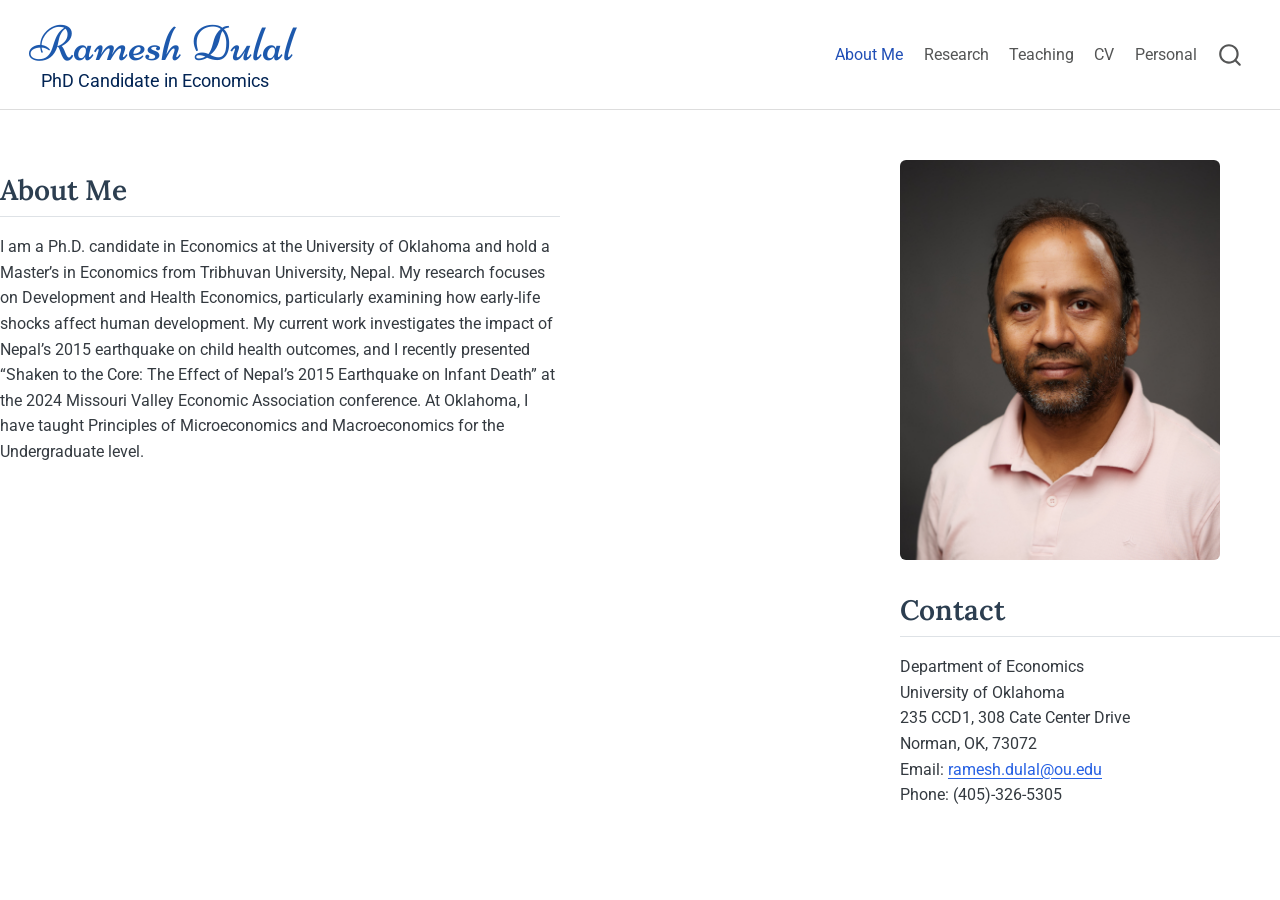
==== docs/index.html @ 03450bad "files" ====
<!DOCTYPE html>
<html xmlns="http://www.w3.org/1999/xhtml" lang="en" xml:lang="en"><head>

<meta charset="utf-8">
<meta name="generator" content="quarto-1.9.37">

<meta name="viewport" content="width=device-width, initial-scale=1.0, user-scalable=yes">


<title>Ramesh Dulal</title>
<style>
/* Default styles provided by pandoc.
** See https://pandoc.org/MANUAL.html#variables-for-html for config info.
*/
code{white-space: pre-wrap;}
span.smallcaps{font-variant: small-caps;}
div.columns{display: flex; gap: min(4vw, 1.5em);}
div.column{flex: auto; overflow-x: auto;}
div.hanging-indent{margin-left: 1.5em; text-indent: -1.5em;}
ul.task-list{list-style: none;}
ul.task-list li input[type="checkbox"] {
  width: 0.8em;
  margin: 0 0.8em 0.2em -1em; /* quarto-specific, see https://github.com/quarto-dev/quarto-cli/issues/4556 */ 
  vertical-align: middle;
}
</style>


<script src="site_libs/quarto-nav/quarto-nav.js"></script>
<script src="site_libs/quarto-nav/headroom.min.js"></script>
<script src="site_libs/clipboard/clipboard.min.js"></script>
<script src="site_libs/quarto-search/autocomplete.umd.js"></script>
<script src="site_libs/quarto-search/fuse.min.js"></script>
<script src="site_libs/quarto-search/quarto-search.js"></script>
<meta name="quarto:offset" content="./">
<script src="site_libs/quarto-html/quarto.js" type="module"></script>
<script src="site_libs/quarto-html/tabsets/tabsets.js" type="module"></script>
<script src="site_libs/quarto-html/popper.min.js"></script>
<script src="site_libs/quarto-html/tippy.umd.min.js"></script>
<script src="site_libs/quarto-html/anchor.min.js"></script>
<link href="site_libs/quarto-html/tippy.css" rel="stylesheet">
<link href="site_libs/quarto-html/quarto-syntax-highlighting-7f8f88aac4f3542376d5c11b86a4c14d.css" rel="stylesheet" id="quarto-text-highlighting-styles">
<script src="site_libs/bootstrap/bootstrap.min.js"></script>
<link href="site_libs/bootstrap/bootstrap-icons.css" rel="stylesheet">
<link href="site_libs/bootstrap/bootstrap-158031087360bce0ff56dc785ce39e06.min.css" rel="stylesheet" append-hash="true" id="quarto-bootstrap" data-mode="light">
<script id="quarto-search-options" type="application/json">{
  "location": "navbar",
  "copy-button": false,
  "collapse-after": 3,
  "panel-placement": "end",
  "type": "overlay",
  "limit": 50,
  "keyboard-shortcut": [
    "f",
    "/",
    "s"
  ],
  "show-item-context": false,
  "language": {
    "search-no-results-text": "No results",
    "search-matching-documents-text": "matching documents",
    "search-copy-link-title": "Copy link to search",
    "search-hide-matches-text": "Hide additional matches",
    "search-more-match-text": "more match in this document",
    "search-more-matches-text": "more matches in this document",
    "search-clear-button-title": "Clear",
    "search-text-placeholder": "",
    "search-detached-cancel-button-title": "Cancel",
    "search-submit-button-title": "Submit",
    "search-label": "Search"
  }
}</script>


<link rel="stylesheet" href="style.css">
</head>

<body class="nav-fixed fullcontent quarto-light">

<div id="quarto-search-results"></div>
  <header id="quarto-header" class="headroom fixed-top">
    <nav class="navbar navbar-expand-lg " data-bs-theme="dark">
      <div class="navbar-container container-fluid">
      <div class="navbar-brand-container mx-auto">
    <a class="navbar-brand" href="./index.html">
    <span class="navbar-title">Ramesh Dulal</span>
    </a>
  </div>
            <div id="quarto-search" class="" title="Search"></div>
          <button class="navbar-toggler" type="button" data-bs-toggle="collapse" data-bs-target="#navbarCollapse" aria-controls="navbarCollapse" role="menu" aria-expanded="false" aria-label="Toggle navigation" onclick="if (window.quartoToggleHeadroom) { window.quartoToggleHeadroom(); }">
  <span class="navbar-toggler-icon"></span>
</button>
          <div class="collapse navbar-collapse" id="navbarCollapse">
            <ul class="navbar-nav navbar-nav-scroll ms-auto">
  <li class="nav-item">
    <a class="nav-link active" href="./index.html" aria-current="page"> 
<span class="menu-text">About Me</span></a>
  </li>  
  <li class="nav-item">
    <a class="nav-link" href="./research.html"> 
<span class="menu-text">Research</span></a>
  </li>  
  <li class="nav-item">
    <a class="nav-link" href="./teaching.html"> 
<span class="menu-text">Teaching</span></a>
  </li>  
  <li class="nav-item">
    <a class="nav-link" href="./cv.html"> 
<span class="menu-text">CV</span></a>
  </li>  
  <li class="nav-item">
    <a class="nav-link" href="./personal.html"> 
<span class="menu-text">Personal</span></a>
  </li>  
</ul>
          </div> <!-- /navcollapse -->
            <div class="quarto-navbar-tools">
</div>
      </div> <!-- /container-fluid -->
    </nav>
</header>
<!-- content -->
<div id="quarto-content" class="quarto-container page-columns page-rows-contents page-layout-article page-navbar">
<!-- sidebar -->
<!-- margin-sidebar -->
    
<!-- main -->
<main class="content" id="quarto-document-content"><header id="title-block-header" class="quarto-title-block"></header>




<div class="home-grid">
<section id="about-me" class="level2 about-section">
<h2 class="anchored" data-anchor-id="about-me">About Me</h2>
<p>I am a Ph.D.&nbsp;candidate in Economics at the University of Oklahoma and hold a Master’s in Economics from Tribhuvan University, Nepal. My research focuses on Development and Health Economics, particularly examining how early-life shocks affect human development. My current work investigates the impact of Nepal’s 2015 earthquake on child health outcomes, and I recently presented “Shaken to the Core: The Effect of Nepal’s 2015 Earthquake on Infant Death” at the 2024 Missouri Valley Economic Association conference. At Oklahoma, I have taught Principles of Microeconomics and Macroeconomics for the Undergraduate level.</p>
</section>
<div class="profile-section">
<p><img src="images/profile.jpg" class="profile-photo img-fluid"></p>
<section id="contact" class="level2">
<h2 class="anchored" data-anchor-id="contact">Contact</h2>
<p>Department of Economics<br>
University of Oklahoma<br>
235 CCD1, 308 Cate Center Drive<br>
Norman, OK, 73072<br>
Email: <a href="mailto:ramesh.dulal@ou.edu">ramesh.dulal@ou.edu</a><br>
Phone: (405)-326-5305</p>
</section>
</div>
</div>



</main> <!-- /main -->
<script id="quarto-html-after-body" type="application/javascript">
  window.document.addEventListener("DOMContentLoaded", function (event) {
    const icon = "";
    const anchorJS = new window.AnchorJS();
    anchorJS.options = {
      placement: 'right',
      icon: icon
    };
    anchorJS.add('.anchored');
    const isCodeAnnotation = (el) => {
      for (const clz of el.classList) {
        if (clz.startsWith('code-annotation-')) {                     
          return true;
        }
      }
      return false;
    }
    const onCopySuccess = function(e) {
      // button target
      const button = e.trigger;
      // don't keep focus
      button.blur();
      // flash "checked"
      button.classList.add('code-copy-button-checked');
      var currentTitle = button.getAttribute("title");
      button.setAttribute("title", "Copied!");
      let tooltip;
      if (window.bootstrap) {
        button.setAttribute("data-bs-toggle", "tooltip");
        button.setAttribute("data-bs-placement", "left");
        button.setAttribute("data-bs-title", "Copied!");
        tooltip = new bootstrap.Tooltip(button, 
          { trigger: "manual", 
            customClass: "code-copy-button-tooltip",
            offset: [0, -8]});
        tooltip.show();    
      }
      setTimeout(function() {
        if (tooltip) {
          tooltip.hide();
          button.removeAttribute("data-bs-title");
          button.removeAttribute("data-bs-toggle");
          button.removeAttribute("data-bs-placement");
        }
        button.setAttribute("title", currentTitle);
        button.classList.remove('code-copy-button-checked');
      }, 1000);
      // clear code selection
      e.clearSelection();
    }
    const getTextToCopy = function(trigger) {
      const outerScaffold = trigger.parentElement.cloneNode(true);
      const codeEl = outerScaffold.querySelector('code');
      for (const childEl of codeEl.children) {
        if (isCodeAnnotation(childEl)) {
          childEl.remove();
        }
      }
      return codeEl.innerText;
    }
    const clipboard = new window.ClipboardJS('.code-copy-button:not([data-in-quarto-modal])', {
      text: getTextToCopy
    });
    clipboard.on('success', onCopySuccess);
    if (window.document.getElementById('quarto-embedded-source-code-modal')) {
      const clipboardModal = new window.ClipboardJS('.code-copy-button[data-in-quarto-modal]', {
        text: getTextToCopy,
        container: window.document.getElementById('quarto-embedded-source-code-modal')
      });
      clipboardModal.on('success', onCopySuccess);
    }
      var localhostRegex = new RegExp(/^(?:http|https):\/\/localhost\:?[0-9]*\//);
      var mailtoRegex = new RegExp(/^mailto:/);
        var filterRegex = new RegExp('/' + window.location.host + '/');
      var isInternal = (href) => {
          return filterRegex.test(href) || localhostRegex.test(href) || mailtoRegex.test(href);
      }
      // Inspect non-navigation links and adorn them if external
     var links = window.document.querySelectorAll('a[href]:not(.nav-link):not(.navbar-brand):not(.toc-action):not(.sidebar-link):not(.sidebar-item-toggle):not(.pagination-link):not(.no-external):not([aria-hidden]):not(.dropdown-item):not(.quarto-navigation-tool):not(.about-link)');
      for (var i=0; i<links.length; i++) {
        const link = links[i];
        if (!isInternal(link.href)) {
          // undo the damage that might have been done by quarto-nav.js in the case of
          // links that we want to consider external
          if (link.dataset.originalHref !== undefined) {
            link.href = link.dataset.originalHref;
          }
        }
      }
    function tippyHover(el, contentFn, onTriggerFn, onUntriggerFn) {
      const config = {
        allowHTML: true,
        maxWidth: 500,
        delay: 100,
        arrow: false,
        appendTo: function(el) {
            return el.parentElement;
        },
        interactive: true,
        interactiveBorder: 10,
        theme: 'quarto',
        placement: 'bottom-start',
      };
      if (contentFn) {
        config.content = contentFn;
      }
      if (onTriggerFn) {
        config.onTrigger = onTriggerFn;
      }
      if (onUntriggerFn) {
        config.onUntrigger = onUntriggerFn;
      }
      window.tippy(el, config); 
    }
    const noterefs = window.document.querySelectorAll('a[role="doc-noteref"]');
    for (var i=0; i<noterefs.length; i++) {
      const ref = noterefs[i];
      tippyHover(ref, function() {
        // use id or data attribute instead here
        let href = ref.getAttribute('data-footnote-href') || ref.getAttribute('href');
        try { href = new URL(href).hash; } catch {}
        const id = href.replace(/^#\/?/, "");
        const note = window.document.getElementById(id);
        if (note) {
          return note.innerHTML;
        } else {
          return "";
        }
      });
    }
    const xrefs = window.document.querySelectorAll('a.quarto-xref');
    const processXRef = (id, note) => {
      // Strip column container classes
      const stripColumnClz = (el) => {
        el.classList.remove("page-full", "page-columns");
        if (el.children) {
          for (const child of el.children) {
            stripColumnClz(child);
          }
        }
      }
      stripColumnClz(note)
      if (id === null || id.startsWith('sec-')) {
        // Special case sections, only their first couple elements
        const container = document.createElement("div");
        if (note.children && note.children.length > 2) {
          container.appendChild(note.children[0].cloneNode(true));
          for (let i = 1; i < note.children.length; i++) {
            const child = note.children[i];
            if (child.tagName === "P" && child.innerText === "") {
              continue;
            } else {
              container.appendChild(child.cloneNode(true));
              break;
            }
          }
          if (window.Quarto?.typesetMath) {
            window.Quarto.typesetMath(container);
          }
          return container.innerHTML
        } else {
          if (window.Quarto?.typesetMath) {
            window.Quarto.typesetMath(note);
          }
          return note.innerHTML;
        }
      } else {
        // Remove any anchor links if they are present
        const anchorLink = note.querySelector('a.anchorjs-link');
        if (anchorLink) {
          anchorLink.remove();
        }
        if (window.Quarto?.typesetMath) {
          window.Quarto.typesetMath(note);
        }
        if (note.classList.contains("callout")) {
          return note.outerHTML;
        } else {
          return note.innerHTML;
        }
      }
    }
    for (var i=0; i<xrefs.length; i++) {
      const xref = xrefs[i];
      tippyHover(xref, undefined, function(instance) {
        instance.disable();
        let url = xref.getAttribute('href');
        let hash = undefined; 
        if (url.startsWith('#')) {
          hash = url;
        } else {
          try { hash = new URL(url).hash; } catch {}
        }
        if (hash) {
          const id = hash.replace(/^#\/?/, "");
          const note = window.document.getElementById(id);
          if (note !== null) {
            try {
              const html = processXRef(id, note.cloneNode(true));
              instance.setContent(html);
            } finally {
              instance.enable();
              instance.show();
            }
          } else {
            // See if we can fetch this
            fetch(url.split('#')[0])
            .then(res => res.text())
            .then(html => {
              const parser = new DOMParser();
              const htmlDoc = parser.parseFromString(html, "text/html");
              const note = htmlDoc.getElementById(id);
              if (note !== null) {
                const html = processXRef(id, note);
                instance.setContent(html);
              } 
            }).finally(() => {
              instance.enable();
              instance.show();
            });
          }
        } else {
          // See if we can fetch a full url (with no hash to target)
          // This is a special case and we should probably do some content thinning / targeting
          fetch(url)
          .then(res => res.text())
          .then(html => {
            const parser = new DOMParser();
            const htmlDoc = parser.parseFromString(html, "text/html");
            const note = htmlDoc.querySelector('main.content');
            if (note !== null) {
              // This should only happen for chapter cross references
              // (since there is no id in the URL)
              // remove the first header
              if (note.children.length > 0 && note.children[0].tagName === "HEADER") {
                note.children[0].remove();
              }
              const html = processXRef(null, note);
              instance.setContent(html);
            } 
          }).finally(() => {
            instance.enable();
            instance.show();
          });
        }
      }, function(instance) {
      });
    }
        let selectedAnnoteEl;
        const selectorForAnnotation = ( cell, annotation) => {
          let cellAttr = 'data-code-cell="' + cell + '"';
          let lineAttr = 'data-code-annotation="' +  annotation + '"';
          const selector = 'span[' + cellAttr + '][' + lineAttr + ']';
          return selector;
        }
        const selectCodeLines = (annoteEl) => {
          const doc = window.document;
          const targetCell = annoteEl.getAttribute("data-target-cell");
          const targetAnnotation = annoteEl.getAttribute("data-target-annotation");
          const annoteSpan = window.document.querySelector(selectorForAnnotation(targetCell, targetAnnotation));
          const lines = annoteSpan.getAttribute("data-code-lines").split(",");
          const lineIds = lines.map((line) => {
            return targetCell + "-" + line;
          })
          let top = null;
          let height = null;
          let parent = null;
          if (lineIds.length > 0) {
              //compute the position of the single el (top and bottom and make a div)
              const el = window.document.getElementById(lineIds[0]);
              top = el.offsetTop;
              height = el.offsetHeight;
              parent = el.parentElement.parentElement;
            if (lineIds.length > 1) {
              const lastEl = window.document.getElementById(lineIds[lineIds.length - 1]);
              const bottom = lastEl.offsetTop + lastEl.offsetHeight;
              height = bottom - top;
            }
            if (top !== null && height !== null && parent !== null) {
              // cook up a div (if necessary) and position it 
              let div = window.document.getElementById("code-annotation-line-highlight");
              if (div === null) {
                div = window.document.createElement("div");
                div.setAttribute("id", "code-annotation-line-highlight");
                div.style.position = 'absolute';
                parent.appendChild(div);
              }
              div.style.top = top - 2 + "px";
              div.style.height = height + 4 + "px";
              div.style.left = 0;
              let gutterDiv = window.document.getElementById("code-annotation-line-highlight-gutter");
              if (gutterDiv === null) {
                gutterDiv = window.document.createElement("div");
                gutterDiv.setAttribute("id", "code-annotation-line-highlight-gutter");
                gutterDiv.style.position = 'absolute';
                const codeCell = window.document.getElementById(targetCell);
                const gutter = codeCell.querySelector('.code-annotation-gutter');
                gutter.appendChild(gutterDiv);
              }
              gutterDiv.style.top = top - 2 + "px";
              gutterDiv.style.height = height + 4 + "px";
            }
            selectedAnnoteEl = annoteEl;
          }
        };
        const unselectCodeLines = () => {
          const elementsIds = ["code-annotation-line-highlight", "code-annotation-line-highlight-gutter"];
          elementsIds.forEach((elId) => {
            const div = window.document.getElementById(elId);
            if (div) {
              div.remove();
            }
          });
          selectedAnnoteEl = undefined;
        };
          // Handle positioning of the toggle
      window.addEventListener(
        "resize",
        throttle(() => {
          elRect = undefined;
          if (selectedAnnoteEl) {
            selectCodeLines(selectedAnnoteEl);
          }
        }, 10)
      );
      function throttle(fn, ms) {
      let throttle = false;
      let timer;
        return (...args) => {
          if(!throttle) { // first call gets through
              fn.apply(this, args);
              throttle = true;
          } else { // all the others get throttled
              if(timer) clearTimeout(timer); // cancel #2
              timer = setTimeout(() => {
                fn.apply(this, args);
                timer = throttle = false;
              }, ms);
          }
        };
      }
        // Attach click handler to the DT
        const annoteDls = window.document.querySelectorAll('dt[data-target-cell]');
        for (const annoteDlNode of annoteDls) {
          annoteDlNode.addEventListener('click', (event) => {
            const clickedEl = event.target;
            if (clickedEl !== selectedAnnoteEl) {
              unselectCodeLines();
              const activeEl = window.document.querySelector('dt[data-target-cell].code-annotation-active');
              if (activeEl) {
                activeEl.classList.remove('code-annotation-active');
              }
              selectCodeLines(clickedEl);
              clickedEl.classList.add('code-annotation-active');
            } else {
              // Unselect the line
              unselectCodeLines();
              clickedEl.classList.remove('code-annotation-active');
            }
          });
        }
    const findCites = (el) => {
      const parentEl = el.parentElement;
      if (parentEl) {
        const cites = parentEl.dataset.cites;
        if (cites) {
          return {
            el,
            cites: cites.split(' ')
          };
        } else {
          return findCites(el.parentElement)
        }
      } else {
        return undefined;
      }
    };
    var bibliorefs = window.document.querySelectorAll('a[role="doc-biblioref"]');
    for (var i=0; i<bibliorefs.length; i++) {
      const ref = bibliorefs[i];
      const citeInfo = findCites(ref);
      if (citeInfo) {
        tippyHover(citeInfo.el, function() {
          var popup = window.document.createElement('div');
          citeInfo.cites.forEach(function(cite) {
            var citeDiv = window.document.createElement('div');
            citeDiv.classList.add('hanging-indent');
            citeDiv.classList.add('csl-entry');
            var biblioDiv = window.document.getElementById('ref-' + cite);
            if (biblioDiv) {
              citeDiv.innerHTML = biblioDiv.innerHTML;
            }
            popup.appendChild(citeDiv);
          });
          return popup.innerHTML;
        });
      }
    }
  });
  </script>
</div> <!-- /content -->




</body></html>
---- docs/site_libs/quarto-html/tippy.css ----
.tippy-box[data-animation=fade][data-state=hidden]{opacity:0}[data-tippy-root]{max-width:calc(100vw - 10px)}.tippy-box{position:relative;background-color:#333;color:#fff;border-radius:4px;font-size:14px;line-height:1.4;white-space:normal;outline:0;transition-property:transform,visibility,opacity}.tippy-box[data-placement^=top]>.tippy-arrow{bottom:0}.tippy-box[data-placement^=top]>.tippy-arrow:before{bottom:-7px;left:0;border-width:8px 8px 0;border-top-color:initial;transform-origin:center top}.tippy-box[data-placement^=bottom]>.tippy-arrow{top:0}.tippy-box[data-placement^=bottom]>.tippy-arrow:before{top:-7px;left:0;border-width:0 8px 8px;border-bottom-color:initial;transform-origin:center bottom}.tippy-box[data-placement^=left]>.tippy-arrow{right:0}.tippy-box[data-placement^=left]>.tippy-arrow:before{border-width:8px 0 8px 8px;border-left-color:initial;right:-7px;transform-origin:center left}.tippy-box[data-placement^=right]>.tippy-arrow{left:0}.tippy-box[data-placement^=right]>.tippy-arrow:before{left:-7px;border-width:8px 8px 8px 0;border-right-color:initial;transform-origin:center right}.tippy-box[data-inertia][data-state=visible]{transition-timing-function:cubic-bezier(.54,1.5,.38,1.11)}.tippy-arrow{width:16px;height:16px;color:#333}.tippy-arrow:before{content:"";position:absolute;border-color:transparent;border-style:solid}.tippy-content{position:relative;padding:5px 9px;z-index:1}
---- docs/site_libs/quarto-html/quarto-syntax-highlighting-7f8f88aac4f3542376d5c11b86a4c14d.css ----
/* quarto syntax highlight colors */
:root {
  --quarto-hl-ot-color: #003B4F;
  --quarto-hl-at-color: #657422;
  --quarto-hl-ss-color: #20794D;
  --quarto-hl-an-color: #5E5E5E;
  --quarto-hl-fu-color: #4758AB;
  --quarto-hl-st-color: #20794D;
  --quarto-hl-cf-color: #003B4F;
  --quarto-hl-op-color: #5E5E5E;
  --quarto-hl-er-color: #AD0000;
  --quarto-hl-bn-color: #AD0000;
  --quarto-hl-al-color: #AD0000;
  --quarto-hl-va-color: #111111;
  --quarto-hl-bu-color: inherit;
  --quarto-hl-ex-color: inherit;
  --quarto-hl-pp-color: #AD0000;
  --quarto-hl-in-color: #5E5E5E;
  --quarto-hl-vs-color: #20794D;
  --quarto-hl-wa-color: #5E5E5E;
  --quarto-hl-do-color: #5E5E5E;
  --quarto-hl-im-color: #00769E;
  --quarto-hl-ch-color: #20794D;
  --quarto-hl-dt-color: #AD0000;
  --quarto-hl-fl-color: #AD0000;
  --quarto-hl-co-color: #5E5E5E;
  --quarto-hl-cv-color: #5E5E5E;
  --quarto-hl-cn-color: #8f5902;
  --quarto-hl-sc-color: #5E5E5E;
  --quarto-hl-dv-color: #AD0000;
  --quarto-hl-kw-color: #003B4F;
}

/* other quarto variables */
:root {
  --quarto-font-monospace: SFMono-Regular, Menlo, Monaco, Consolas, "Liberation Mono", "Courier New", monospace;
}

/* syntax highlight based on Pandoc's rules */
pre > code.sourceCode > span {
  color: #003B4F;
}

code.sourceCode > span {
  color: #003B4F;
}

div.sourceCode,
div.sourceCode pre.sourceCode {
  color: #003B4F;
}

/* Normal */
code span {
  color: #003B4F;
}

/* Alert */
code span.al {
  color: #AD0000;
  font-style: inherit;
}

/* Annotation */
code span.an {
  color: #5E5E5E;
  font-style: inherit;
}

/* Attribute */
code span.at {
  color: #657422;
  font-style: inherit;
}

/* BaseN */
code span.bn {
  color: #AD0000;
  font-style: inherit;
}

/* BuiltIn */
code span.bu {
  font-style: inherit;
}

/* ControlFlow */
code span.cf {
  color: #003B4F;
  font-weight: bold;
  font-style: inherit;
}

/* Char */
code span.ch {
  color: #20794D;
  font-style: inherit;
}

/* Constant */
code span.cn {
  color: #8f5902;
  font-style: inherit;
}

/* Comment */
code span.co {
  color: #5E5E5E;
  font-style: inherit;
}

/* CommentVar */
code span.cv {
  color: #5E5E5E;
  font-style: italic;
}

/* Documentation */
code span.do {
  color: #5E5E5E;
  font-style: italic;
}

/* DataType */
code span.dt {
  color: #AD0000;
  font-style: inherit;
}

/* DecVal */
code span.dv {
  color: #AD0000;
  font-style: inherit;
}

/* Error */
code span.er {
  color: #AD0000;
  font-style: inherit;
}

/* Extension */
code span.ex {
  font-style: inherit;
}

/* Float */
code span.fl {
  color: #AD0000;
  font-style: inherit;
}

/* Function */
code span.fu {
  color: #4758AB;
  font-style: inherit;
}

/* Import */
code span.im {
  color: #00769E;
  font-style: inherit;
}

/* Information */
code span.in {
  color: #5E5E5E;
  font-style: inherit;
}

/* Keyword */
code span.kw {
  color: #003B4F;
  font-weight: bold;
  font-style: inherit;
}

/* Operator */
code span.op {
  color: #5E5E5E;
  font-style: inherit;
}

/* Other */
code span.ot {
  color: #003B4F;
  font-style: inherit;
}

/* Preprocessor */
code span.pp {
  color: #AD0000;
  font-style: inherit;
}

/* SpecialChar */
code span.sc {
  color: #5E5E5E;
  font-style: inherit;
}

/* SpecialString */
code span.ss {
  color: #20794D;
  font-style: inherit;
}

/* String */
code span.st {
  color: #20794D;
  font-style: inherit;
}

/* Variable */
code span.va {
  color: #111111;
  font-style: inherit;
}

/* VerbatimString */
code span.vs {
  color: #20794D;
  font-style: inherit;
}

/* Warning */
code span.wa {
  color: #5E5E5E;
  font-style: italic;
}

.prevent-inlining {
  content: "</";
}

/*# sourceMappingURL=789ad8cd35626ba772517505b42a116e.css.map */
---- docs/style.css ----
@import url('https://fonts.googleapis.com/css2?family=Montserrat:wght@400;500;600;700&family=Playfair+Display:wght@400;700&display=swap');

@import url('https://fonts.googleapis.com/css2?family=Niconne&display=swap');

@import url('https://fonts.googleapis.com/css2?family=Lora:wght@400;500;600;700&family=Roboto:wght@400;500;700&display=swap');

body {
  font-family: 'Roboto', sans-serif;
  line-height: 1.6;
  font-size: 16px;
}

h1, h2, h3 {
  font-family: 'Lora', serif;   
  color: #2c3e50;
  font-weight: 600;
}

.special-heading .amp {
  font-family: 'Playfair Display', serif;
  font-style: italic;
  font-weight: 700;
}

/* Navbar */
.navbar {
  background-color: white !important;
  box-shadow: none !important;
  border-bottom: 1px solid #ddd !important;
  font-family: 'Roboto', sans-serif;  
  font-size: 16px;
}

.navbar-brand {
  display: flex;
  flex-direction: column;
  align-items: flex-start;
  overflow: visible !important;
}

.navbar-title {
  font-family: 'Niconne', cursive !important;
  font-size: 50px;
  font-weight: 400;
  color: #1d59ad !important;
  line-height: 1.2;
  display: inline-block;
  padding-bottom: 4px;
}

.navbar-title::after {
  content: "PhD Candidate in Economics";
  display: block;
  font-family: 'Roboto', sans-serif;
  font-size: 18px;
  font-weight: 400;
  color: #022454;
  margin-top: -4px;
  margin-left: 12px;
}

.navbar-nav {
  margin-left: auto;
}

/* Remove Quarto's built-in centered page-column layout */
#quarto-content {
  display: block !important;
  width: 100% !important;
}

.page-columns {
  display: block !important;
  width: 100% !important;
}

.page-columns .content {
  grid-column: auto !important;
  max-width: none !important;
  width: 100% !important;
  margin: 0 !important;
  padding-left: 0 !important;
  padding-right: 0 !important;
}

main.content {
  max-width: none !important;
  width: 100% !important;
  margin: 0 !important;
  padding-left: 0 !important;
  padding-right: 0 !important;
}

.home-grid {
  display: grid;
  grid-template-columns: 560px 520px;
  column-gap: 340px;
  max-width: 1300px;
  margin-top: 10px;
  margin-left: auto;
  margin-right: auto;
  align-items: start;
}

.about-section {
  max-width: 560px;
}

.profile-section {
  max-width: 520px;
  margin-top: 20px;
}

.profile-photo {
  display: block;
  width: 320px;
  border-radius: 6px;
  margin: 0 0 30px 0;
}

/* Optional site name class */
.site-name {
  font-family: 'Niconne', cursive;
  font-size: 42px;
  font-weight: 400;
  color: #2c3e50;
}

.title {
  font-weight: 700;
}

/* Research page */
.research-page {
  max-width: 1200px;
  margin: 80px auto 0 auto;
}

.research-page h2 {
  font-family: 'Niconne', cursive !important;
  font-size: 54px;
  font-weight: 700;
  margin-bottom: 100px;
}

.research-section {
  display: grid;
  grid-template-columns: 220px 1fr;
  column-gap: 80px;
  margin-bottom: 80px;
  align-items: start;
}

.research-category {
  font-family: 'Lora', serif;
  font-size: 25px;
  font-weight: 600;
  color: #2c3e50;
  line-height: 1.2;
}

.research-item {
  font-family: 'Roboto', sans-serif;
  font-size: 15px;
  line-height: 1.6;
}

.research-title {
  font-family: 'Lora', serif;
  font-size: 18px;
  font-weight: 700;
  color: #111;
  margin-bottom: 28px;
}

.research-journal {
  font-size: 18px;
  margin-bottom: 8px;
  margin-top: -20px;
}

.research-link a {
  color: #1d59ad;
  font-weight: 500;
}

/* Teaching page */
.teaching-page {
  max-width: 1200px;
  margin-top: 80px;
  margin-left: 180px;
  margin-right: auto;
}

.teaching-page h1 {
  font-family: 'Lora', serif;
  color: #2c3e50;
  font-size: 34px;
  font-weight: 700;
  margin-bottom: 70px;
}

.teaching-page h2 {
  font-family: 'Niconne', cursive !important;
  color: #2c3e50;
  font-size: 54px;
  font-weight: 700;
  border-bottom: 1px solid #ddd;
  padding-bottom: 8px;
  margin-bottom: 45px;
}

.teaching-page p {
  font-family: 'Roboto', sans-serif;
  font-size: 18px;
  line-height: 1.6;
}

.course-list {
  margin-top: 25px;
}

.course-item {
  font-family: 'Roboto', sans-serif;
  font-size: 18px;
  line-height: 1.6;
  margin-bottom: 35px;
}

.course-item strong {
  font-weight: 700;
  color: #111;
}

.course-item a {
  color: #1d59ad;
  font-weight: 500;
}

.course-entry {
  margin-left: 40px;
  margin-bottom: 14px;
}

.teaching-syllabus-link {
  margin-left: 40px;
  display: inline-flex;
  align-items: center;
  gap: 6px;
  margin-bottom: 30px;
}

.teaching-syllabus-link i {
  color: #1d59ad;
  font-size: 16px;
}

.teaching-syllabus-link a {
  color: #1d59ad;
  font-weight: 500;
}

/* CV page */
.cv-page {
  max-width: 1200px;
  margin-top: 80px;
  margin-left: 180px;
  margin-right: auto;
  position: relative;
}

.cv-page h2 {
  font-family: 'Niconne', cursive !important;
  color: #2c3e50;
  font-size: 34px;
  font-weight: 700;
  border-bottom: 1px solid #ddd;
  padding-bottom: 8px;
  margin-bottom: 80px;
}

.cv-download {
  position: absolute;
  top: 10px;
  right: 0;
  font-size: 18px;
}

.cv-section {
  display: grid;
  grid-template-columns: 220px 1fr;
  column-gap: 80px;
  margin-bottom: 85px;
  align-items: start;
}

.cv-category {
  font-family: 'Lora', serif;
  font-size: 28px;
  font-weight: 600;
  color: #2c3e50;
  line-height: 1.2;
}

.cv-item {
  font-family: 'Roboto', sans-serif;
  font-size: 18px;
  line-height: 1.6;
}

.cv-item strong {
  font-weight: 700;
  color: #111;
}

/* Personal page */
.personal-page {
  max-width: 1200px;
  margin-top: 80px;
  margin-left: 180px;
  margin-right: auto;
}

.personal-page h2 {
  font-family: 'Lora', serif;
  color: #2c3e50;
  font-size: 34px;
  font-weight: 700;
  border-bottom: 1px solid #ddd;
  padding-bottom: 8px;
  margin-bottom: 60px;
}

.personal-page h2 + h2 {
  font-size: 30px;
  border-bottom: none;
  margin-bottom: 25px;
}

.personal-page .amp {
  font-family: 'Playfair Display', serif;
  font-style: normal;
  font-weight: 700;
}

.conference-list {
  margin-top: 20px;
  margin-left: 40px;
}

.conference-item {
  font-family: 'Roboto', sans-serif;
  font-size: 18px;
  line-height: 1.7;
  margin-bottom: 28px;
  max-width: 1100px;
}

.conference-item strong {
  font-weight: 700;
  color: #111;
}

.conference-item em {
  font-style: italic;
}

.conference-item a {
  color: #1d59ad;
  font-weight: 500;
}

.conference-heading {
  font-family: 'Niconne', cursive !important;
  font-size: 120px;
  font-weight: 400;
  color: #1d59ad;
}

.conference-heading .amp {
  font-family: 'Playfair Display', serif !important;
  font-style: normal;
  font-weight: 700;
}
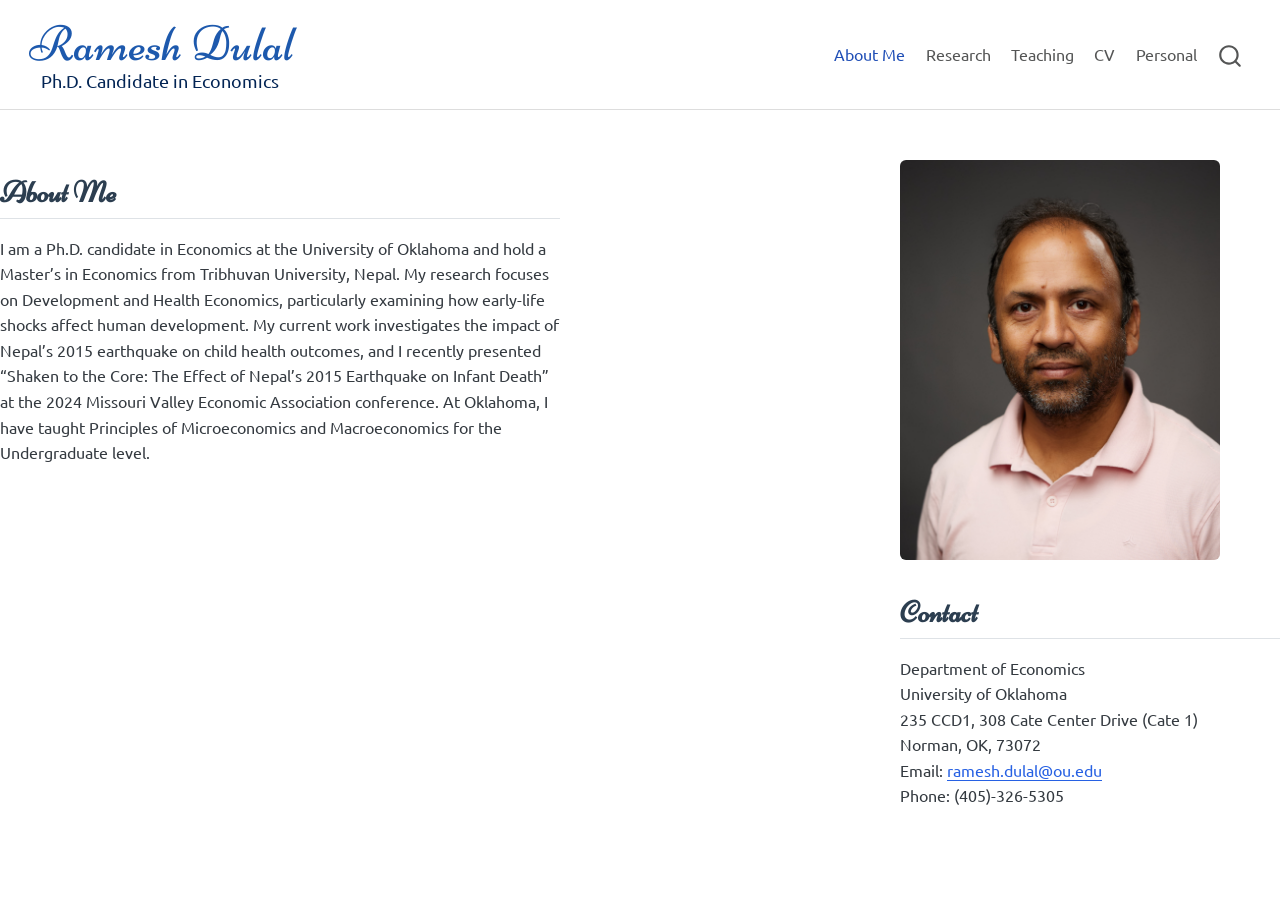
==== commit d362bef9: "Update website" ====
--- a/docs/index.html
+++ b/docs/index.html
@@ -70,6 +70,7 @@
     "search-label": "Search"
   }
 }</script>
+<link rel="stylesheet" href="https://cdnjs.cloudflare.com/ajax/libs/font-awesome/6.5.1/css/all.min.css">
 
 
 <link rel="stylesheet" href="style.css">
@@ -141,7 +142,7 @@
 <h2 class="anchored" data-anchor-id="contact">Contact</h2>
 <p>Department of Economics<br>
 University of Oklahoma<br>
-235 CCD1, 308 Cate Center Drive<br>
+235 CCD1, 308 Cate Center Drive (Cate 1)<br>
 Norman, OK, 73072<br>
 Email: <a href="mailto:ramesh.dulal@ou.edu">ramesh.dulal@ou.edu</a><br>
 Phone: (405)-326-5305</p>
--- a/docs/style.css
+++ b/docs/style.css
@@ -4,8 +4,10 @@
 
 @import url('https://fonts.googleapis.com/css2?family=Lora:wght@400;500;600;700&family=Roboto:wght@400;500;700&display=swap');
 
+@import url('https://fonts.googleapis.com/css2?family=Ubuntu:ital,wght@0,300;0,400;0,500;0,700;1,300;1,400;1,500;1,700&display=swap');
+
 body {
-  font-family: 'Roboto', sans-serif;
+  font-family: 'Ubuntu', sans-serif;
   line-height: 1.6;
   font-size: 16px;
 }
@@ -27,7 +29,7 @@
   background-color: white !important;
   box-shadow: none !important;
   border-bottom: 1px solid #ddd !important;
-  font-family: 'Roboto', sans-serif;  
+  font-family: 'Ubuntu', sans-serif;  
   font-size: 16px;
 }
 
@@ -49,9 +51,9 @@
 }
 
 .navbar-title::after {
-  content: "PhD Candidate in Economics";
+  content: "Ph.D. Candidate in Economics";
   display: block;
-  font-family: 'Roboto', sans-serif;
+  font-family: 'Ubuntu', sans-serif;
   font-size: 18px;
   font-weight: 400;
   color: #022454;
@@ -133,14 +135,18 @@
 /* Research page */
 .research-page {
   max-width: 1200px;
-  margin: 80px auto 0 auto;
-}
+  margin: 40px auto 0 auto;
+}
+
 
 .research-page h2 {
   font-family: 'Niconne', cursive !important;
-  font-size: 54px;
-  font-weight: 700;
-  margin-bottom: 100px;
+  color: #2c3e50;
+  font-size: 30px;
+  font-weight: 700;
+  border-bottom: 1px solid #ddd;
+  padding-bottom: 8px;
+  margin-bottom: 45px;
 }
 
 .research-section {
@@ -152,29 +158,29 @@
 }
 
 .research-category {
-  font-family: 'Lora', serif;
-  font-size: 25px;
+  font-family: 'Ubuntu', sans-serif;
+  font-size: 18px;
   font-weight: 600;
   color: #2c3e50;
   line-height: 1.2;
 }
 
 .research-item {
-  font-family: 'Roboto', sans-serif;
-  font-size: 15px;
+  font-family: 'Lora', sans-serif;
+  font-size: 13px;
   line-height: 1.6;
 }
 
 .research-title {
-  font-family: 'Lora', serif;
-  font-size: 18px;
-  font-weight: 700;
+  font-family: 'Ubuntu', sans-serif;
+  font-size: 14px;
+  font-weight: 500;
   color: #111;
   margin-bottom: 28px;
 }
 
 .research-journal {
-  font-size: 18px;
+  font-size: 12px;
   margin-bottom: 8px;
   margin-top: -20px;
 }
@@ -187,23 +193,16 @@
 /* Teaching page */
 .teaching-page {
   max-width: 1200px;
-  margin-top: 80px;
+  margin-top: 40px;
   margin-left: 180px;
   margin-right: auto;
 }
 
-.teaching-page h1 {
-  font-family: 'Lora', serif;
-  color: #2c3e50;
-  font-size: 34px;
-  font-weight: 700;
-  margin-bottom: 70px;
-}
 
 .teaching-page h2 {
   font-family: 'Niconne', cursive !important;
   color: #2c3e50;
-  font-size: 54px;
+  font-size: 30px;
   font-weight: 700;
   border-bottom: 1px solid #ddd;
   padding-bottom: 8px;
@@ -211,8 +210,8 @@
 }
 
 .teaching-page p {
-  font-family: 'Roboto', sans-serif;
-  font-size: 18px;
+  font-family: 'Ubuntu', sans-serif;
+  font-size: 16px;
   line-height: 1.6;
 }
 
@@ -252,7 +251,7 @@
 
 .teaching-syllabus-link i {
   color: #1d59ad;
-  font-size: 16px;
+  font-size: 12px;
 }
 
 .teaching-syllabus-link a {
@@ -263,7 +262,7 @@
 /* CV page */
 .cv-page {
   max-width: 1200px;
-  margin-top: 80px;
+  margin-top: 40px;
   margin-left: 180px;
   margin-right: auto;
   position: relative;
@@ -272,18 +271,19 @@
 .cv-page h2 {
   font-family: 'Niconne', cursive !important;
   color: #2c3e50;
-  font-size: 34px;
+  font-size: 30px;
   font-weight: 700;
   border-bottom: 1px solid #ddd;
   padding-bottom: 8px;
-  margin-bottom: 80px;
-}
+  margin-bottom: 45px;
+}
+
 
 .cv-download {
   position: absolute;
   top: 10px;
   right: 0;
-  font-size: 18px;
+  font-size: 14px;
 }
 
 .cv-section {
@@ -295,16 +295,16 @@
 }
 
 .cv-category {
-  font-family: 'Lora', serif;
-  font-size: 28px;
+  font-family: 'Ubuntu', sans-serif;
+  font-size: 16px;
   font-weight: 600;
   color: #2c3e50;
   line-height: 1.2;
 }
 
 .cv-item {
-  font-family: 'Roboto', sans-serif;
-  font-size: 18px;
+  font-family: 'Ubuntu', sans-serif;
+  font-size: 13px;
   line-height: 1.6;
 }
 
@@ -316,19 +316,19 @@
 /* Personal page */
 .personal-page {
   max-width: 1200px;
-  margin-top: 80px;
+  margin-top: 40px;
   margin-left: 180px;
   margin-right: auto;
 }
 
 .personal-page h2 {
-  font-family: 'Lora', serif;
-  color: #2c3e50;
-  font-size: 34px;
+  font-family: 'Niconne', cursive !important;
+  color: #2c3e50;
+  font-size: 30px;
   font-weight: 700;
   border-bottom: 1px solid #ddd;
   padding-bottom: 8px;
-  margin-bottom: 60px;
+  margin-bottom: 45px;
 }
 
 .personal-page h2 + h2 {
@@ -349,8 +349,8 @@
 }
 
 .conference-item {
-  font-family: 'Roboto', sans-serif;
-  font-size: 18px;
+  font-family: 'Ubuntu', sans-serif;
+  font-size: 16px;
   line-height: 1.7;
   margin-bottom: 28px;
   max-width: 1100px;
@@ -367,18 +367,37 @@
 
 .conference-item a {
   color: #1d59ad;
-  font-weight: 500;
-}
-
-.conference-heading {
-  font-family: 'Niconne', cursive !important;
-  font-size: 120px;
-  font-weight: 400;
-  color: #1d59ad;
-}
-
-.conference-heading .amp {
-  font-family: 'Playfair Display', serif !important;
-  font-style: normal;
-  font-weight: 700;
+  font-size: 12px;
+  font-weight: 200;
+}
+
+
+/* Home page headings: About Me and Contact */
+.about-section h2,
+.profile-section h2 {
+  font-family: 'Niconne', cursive !important;
+  font-size: 30px;
+  font-weight: 700;
+  color: #2c3e50;
+  line-height: 1.1;
+}
+
+.social-footer {
+  display: flex;
+  justify-content: center;
+  align-items: center;
+  gap: 22px;
+  padding-top: 20px;
+  padding-bottom: 20px;
+  border-top: 1px solid #ddd;
+}
+
+.social-footer a {
+  color: #1d59ad;
+  font-size: 22px;
+  text-decoration: none;
+}
+
+.social-footer a:hover {
+  color: #003366;
 }
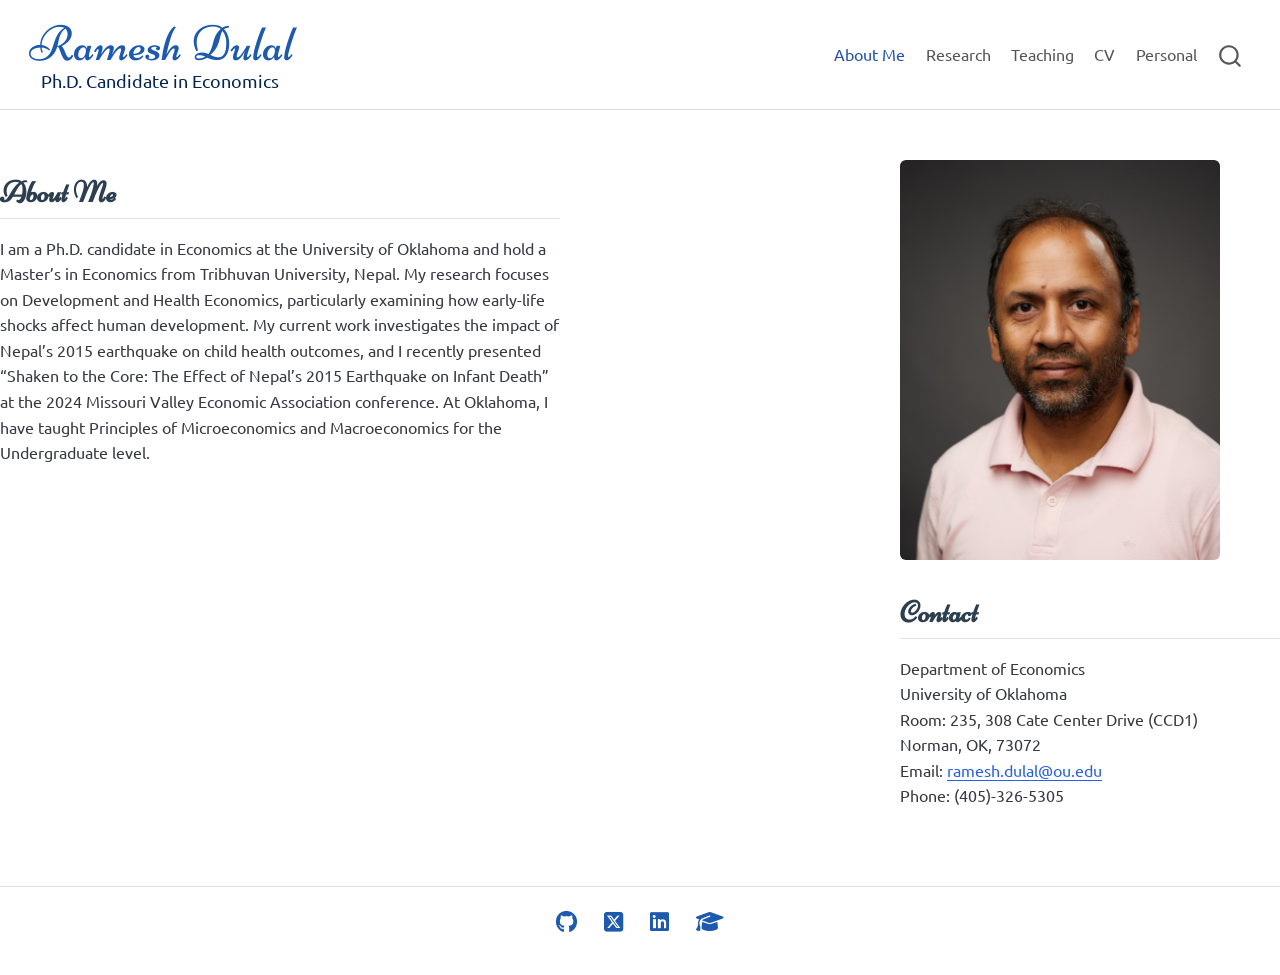
==== commit 989c9054: "Update website" ====
--- a/docs/index.html
+++ b/docs/index.html
@@ -142,7 +142,7 @@
 <h2 class="anchored" data-anchor-id="contact">Contact</h2>
 <p>Department of Economics<br>
 University of Oklahoma<br>
-235 CCD1, 308 Cate Center Drive (Cate 1)<br>
+Room: 235, 308 Cate Center Drive (CCD1)<br>
 Norman, OK, 73072<br>
 Email: <a href="mailto:ramesh.dulal@ou.edu">ramesh.dulal@ou.edu</a><br>
 Phone: (405)-326-5305</p>
@@ -554,6 +554,21 @@
   });
   </script>
 </div> <!-- /content -->
+<footer class="footer">
+  <div class="nav-footer">
+    <div class="nav-footer-left">
+      &nbsp;
+    </div>   
+    <div class="nav-footer-center">
+<div class="social-footer">
+<p><a href="https://github.com/Dulal-Ramesh" target="_blank" rel="noopener"> <i class="fa-brands fa-github"></i> </a> <a href="https://x.com/RameshhDulal" target="_blank" rel="noopener"> <i class="fa-brands fa-square-x-twitter"></i> </a> <a href="https://www.linkedin.com/in/ramesh-dulal-979574ab/" target="_blank" rel="noopener"> <i class="fa-brands fa-linkedin"></i> </a> <a href="https://scholar.google.com/citations?user=P6ZYvyQAAAAJ&amp;hl=en" target="_blank" rel="noopener"> <i class="fa-solid fa-graduation-cap"></i> </a></p>
+</div>
+</div>
+    <div class="nav-footer-right">
+      &nbsp;
+    </div>
+  </div>
+</footer>
 
 
 
--- a/docs/style.css
+++ b/docs/style.css
@@ -382,20 +382,31 @@
   line-height: 1.1;
 }
 
+.nav-footer {
+  border-top: 1px solid #ddd !important;
+  margin-top: 60px !important;
+  padding-top: 20px !important;
+  padding-bottom: 20px !important;
+}
+
 .social-footer {
-  display: flex;
+  display: flex !important;
   justify-content: center;
   align-items: center;
-  gap: 22px;
-  padding-top: 20px;
+  gap: 40px !important;
+  padding-top: 4px;
   padding-bottom: 20px;
-  border-top: 1px solid #ddd;
 }
 
 .social-footer a {
+  display: inline-flex !important;
+  align-items: center;
+  justify-content: center;
   color: #1d59ad;
   font-size: 22px;
   text-decoration: none;
+  margin-left: 12px !important;
+  margin-right: 12px !important;
 }
 
 .social-footer a:hover {
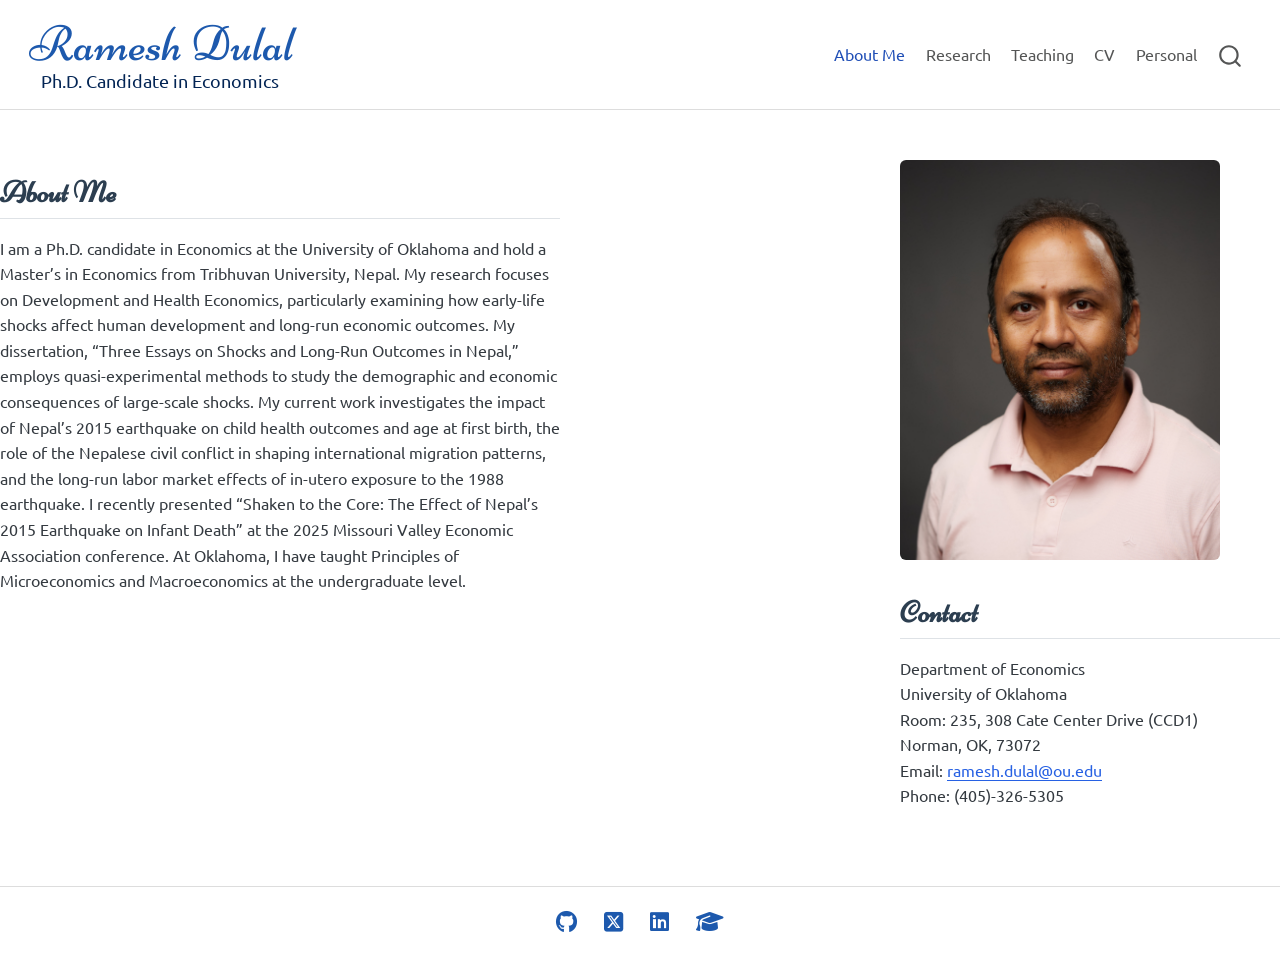
==== commit 28fd7fdd: "Update website" ====
--- a/docs/index.html
+++ b/docs/index.html
@@ -134,7 +134,7 @@
 <div class="home-grid">
 <section id="about-me" class="level2 about-section">
 <h2 class="anchored" data-anchor-id="about-me">About Me</h2>
-<p>I am a Ph.D.&nbsp;candidate in Economics at the University of Oklahoma and hold a Master’s in Economics from Tribhuvan University, Nepal. My research focuses on Development and Health Economics, particularly examining how early-life shocks affect human development. My current work investigates the impact of Nepal’s 2015 earthquake on child health outcomes, and I recently presented “Shaken to the Core: The Effect of Nepal’s 2015 Earthquake on Infant Death” at the 2024 Missouri Valley Economic Association conference. At Oklahoma, I have taught Principles of Microeconomics and Macroeconomics for the Undergraduate level.</p>
+<p>I am a Ph.D.&nbsp;candidate in Economics at the University of Oklahoma and hold a Master’s in Economics from Tribhuvan University, Nepal. My research focuses on Development and Health Economics, particularly examining how early-life shocks affect human development and long-run economic outcomes. My dissertation, “Three Essays on Shocks and Long-Run Outcomes in Nepal,” employs quasi-experimental methods to study the demographic and economic consequences of large-scale shocks. My current work investigates the impact of Nepal’s 2015 earthquake on child health outcomes and age at first birth, the role of the Nepalese civil conflict in shaping international migration patterns, and the long-run labor market effects of in-utero exposure to the 1988 earthquake. I recently presented “Shaken to the Core: The Effect of Nepal’s 2015 Earthquake on Infant Death” at the 2025 Missouri Valley Economic Association conference. At Oklahoma, I have taught Principles of Microeconomics and Macroeconomics at the undergraduate level.</p>
 </section>
 <div class="profile-section">
 <p><img src="images/profile.jpg" class="profile-photo img-fluid"></p>
--- a/docs/style.css
+++ b/docs/style.css
@@ -216,14 +216,14 @@
 }
 
 .course-list {
-  margin-top: 25px;
+  margin-top: 10px;
 }
 
 .course-item {
   font-family: 'Roboto', sans-serif;
   font-size: 18px;
-  line-height: 1.6;
-  margin-bottom: 35px;
+  line-height: 1.2;
+  margin-bottom: 18px;
 }
 
 .course-item strong {
@@ -238,15 +238,22 @@
 
 .course-entry {
   margin-left: 40px;
-  margin-bottom: 14px;
+  margin-bottom: 30px;
+}
+
+.course-item {
+  font-family: 'Roboto', sans-serif;
+  font-size: 18px;
+  line-height: 1.2;
+  margin-bottom: 0;
 }
 
 .teaching-syllabus-link {
-  margin-left: 40px;
   display: inline-flex;
   align-items: center;
   gap: 6px;
-  margin-bottom: 30px;
+  margin-top: 6px;
+  margin-bottom: 0;
 }
 
 .teaching-syllabus-link i {
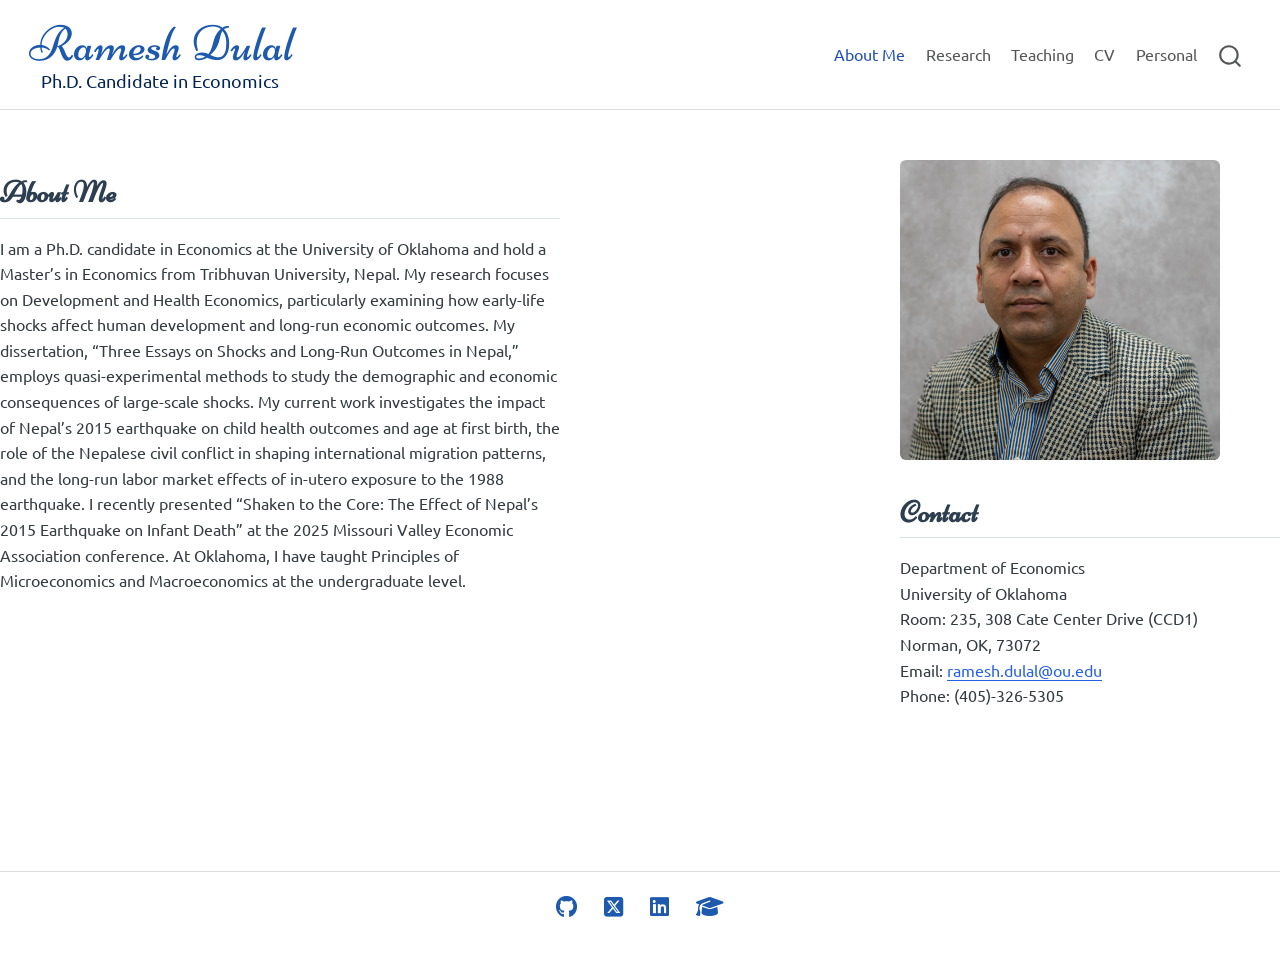
==== commit 8c757c05: "Update Profile Picture" ====
--- a/docs/index.html
+++ b/docs/index.html
@@ -137,7 +137,7 @@
 <p>I am a Ph.D.&nbsp;candidate in Economics at the University of Oklahoma and hold a Master’s in Economics from Tribhuvan University, Nepal. My research focuses on Development and Health Economics, particularly examining how early-life shocks affect human development and long-run economic outcomes. My dissertation, “Three Essays on Shocks and Long-Run Outcomes in Nepal,” employs quasi-experimental methods to study the demographic and economic consequences of large-scale shocks. My current work investigates the impact of Nepal’s 2015 earthquake on child health outcomes and age at first birth, the role of the Nepalese civil conflict in shaping international migration patterns, and the long-run labor market effects of in-utero exposure to the 1988 earthquake. I recently presented “Shaken to the Core: The Effect of Nepal’s 2015 Earthquake on Infant Death” at the 2025 Missouri Valley Economic Association conference. At Oklahoma, I have taught Principles of Microeconomics and Macroeconomics at the undergraduate level.</p>
 </section>
 <div class="profile-section">
-<p><img src="images/profile.jpg" class="profile-photo img-fluid"></p>
+<p><img src="images/Ramesh_Dulal_profile.jpg" class="profile-photo img-fluid"></p>
 <section id="contact" class="level2">
 <h2 class="anchored" data-anchor-id="contact">Contact</h2>
 <p>Department of Economics<br>
